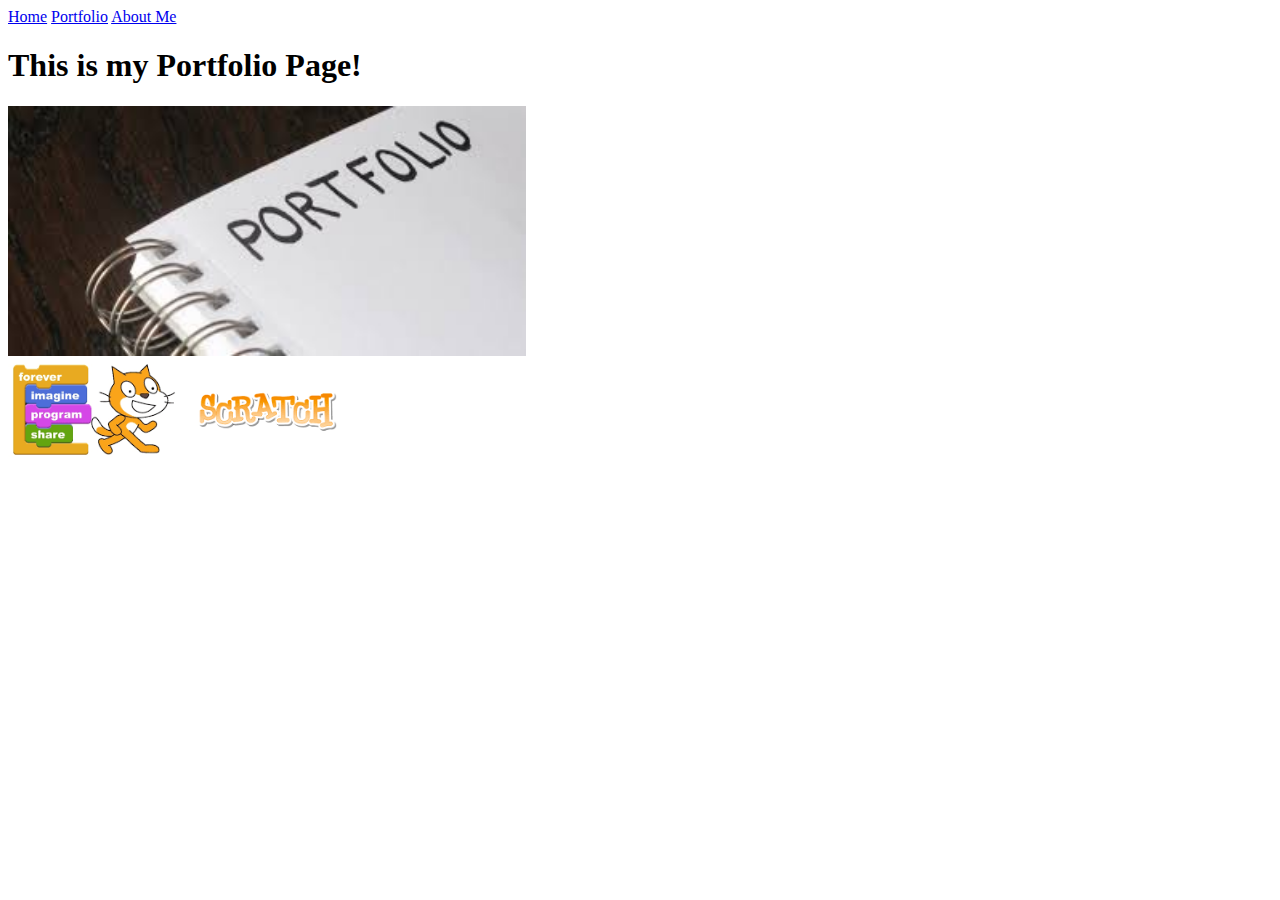
==== portfolio.html @ 3c1b4fb3 "Initial Upload" ====
<!doctype html>
<html lang="en">
<head>
<meta charset="utf-8">
<title>Portfolio</title>
</head>
<body>
<a href="index.html">Home</a>
<a href="portfolio.html">Portfolio</a>
<a href= "aboutme.html">About Me</a>
<h1>This is my Portfolio Page!</h1>
<img src="images/portfolio.jpg" height="250">
<br>
<a target="_blank" href="https://scratch.mit.edu">
<img src="images/scratchlogo.png" height="100">
</a>
</body>
</html>
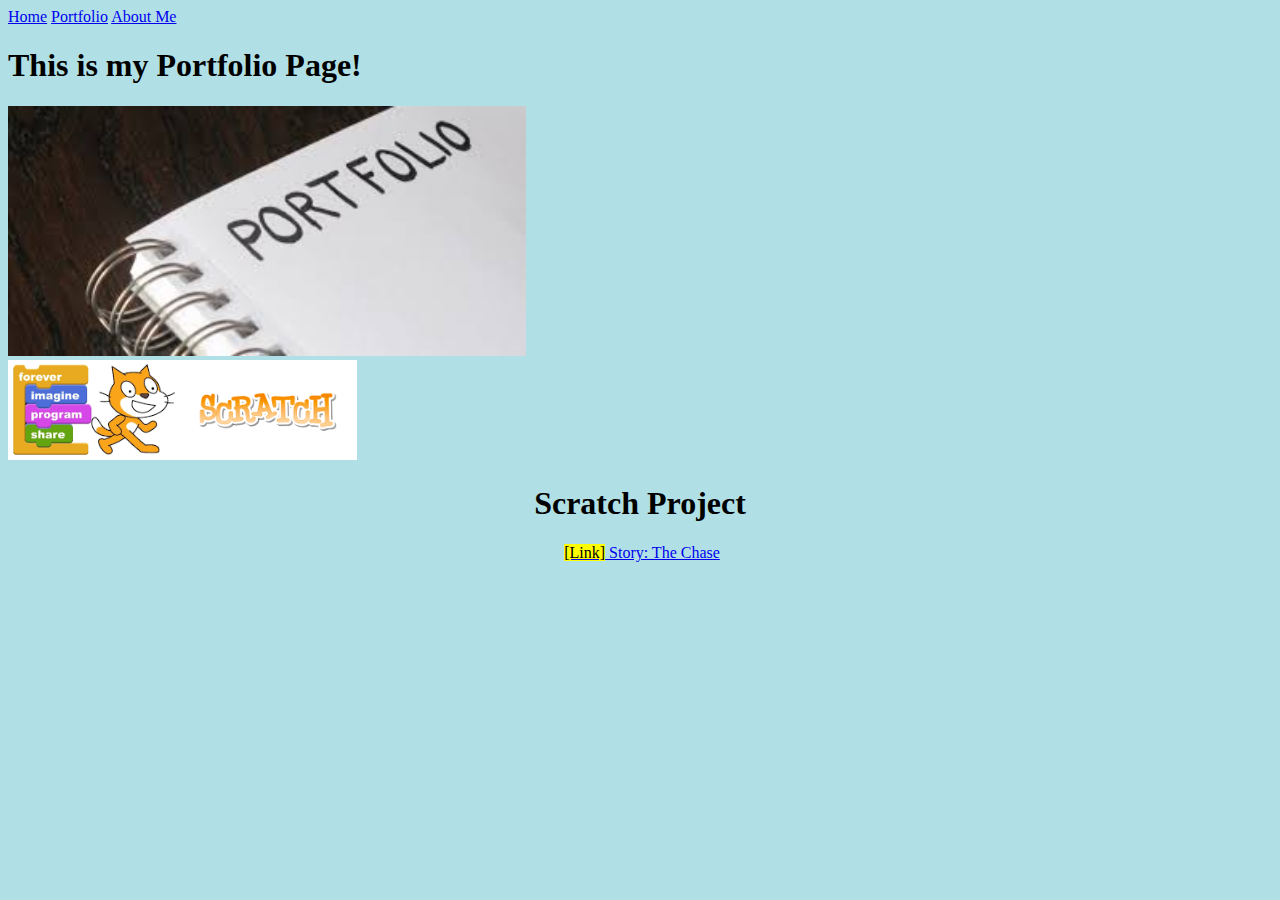
==== commit d72dd81b: "Added Project" ====
--- a/portfolio.html
+++ b/portfolio.html
@@ -4,6 +4,9 @@
 <meta charset="utf-8">
 <title>Portfolio</title>
 </head>
+<style>
+    body {background-color:powderblue;}
+</style>
 <body>
 <a href="index.html">Home</a>
 <a href="portfolio.html">Portfolio</a>
@@ -11,8 +14,11 @@
 <h1>This is my Portfolio Page!</h1>
 <img src="images/portfolio.jpg" height="250">
 <br>
-<a target="_blank" href="https://scratch.mit.edu">
+<a target="_blank" href="https://scratch.mit.edu"></a>
 <img src="images/scratchlogo.png" height="100">
+<h1 style="text-align:center;" >Scratch Project </h1>
+<div style="text-align: center;"><IMG SRC="image/Capture.PNG" ALT>
+<a href="https://scratch.mit.edu/projects/173451782/"><mark>[Link]</mark> Story: The Chase</a>
 </a>
 </body>
 </html>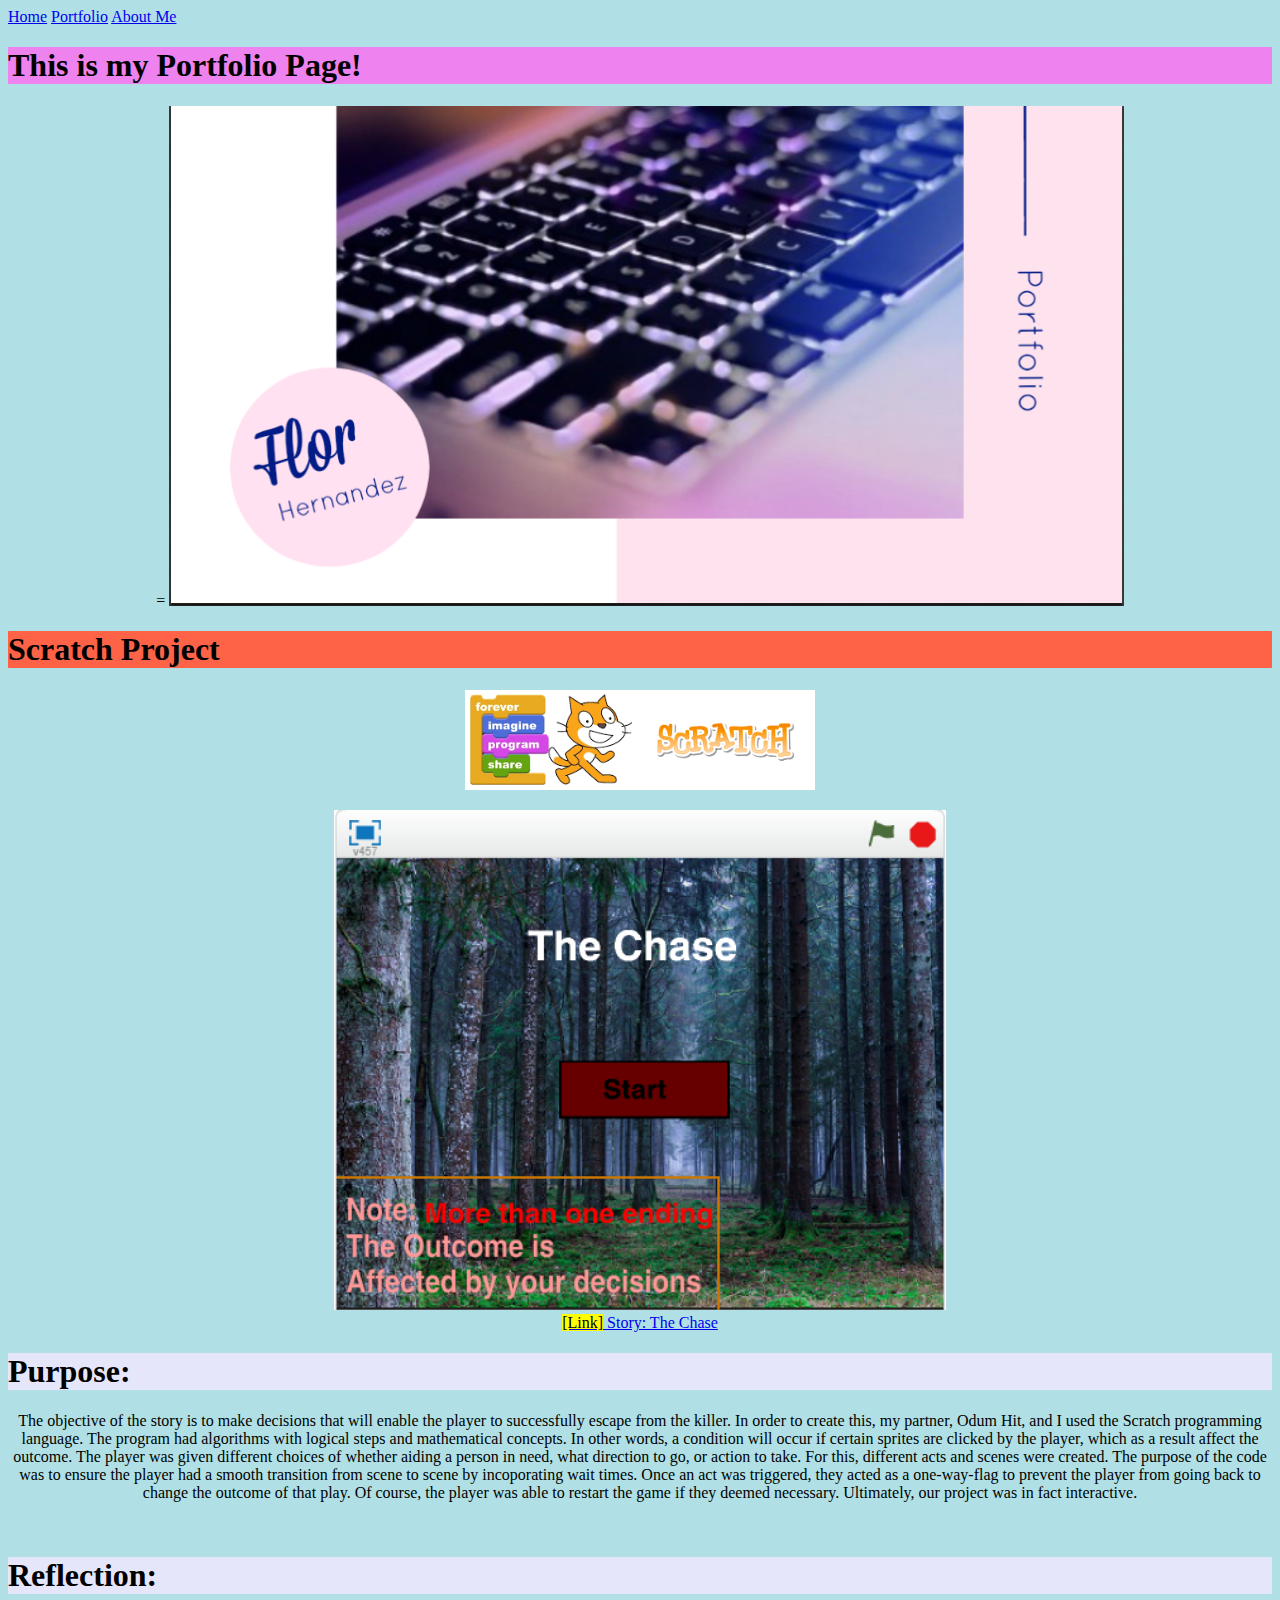
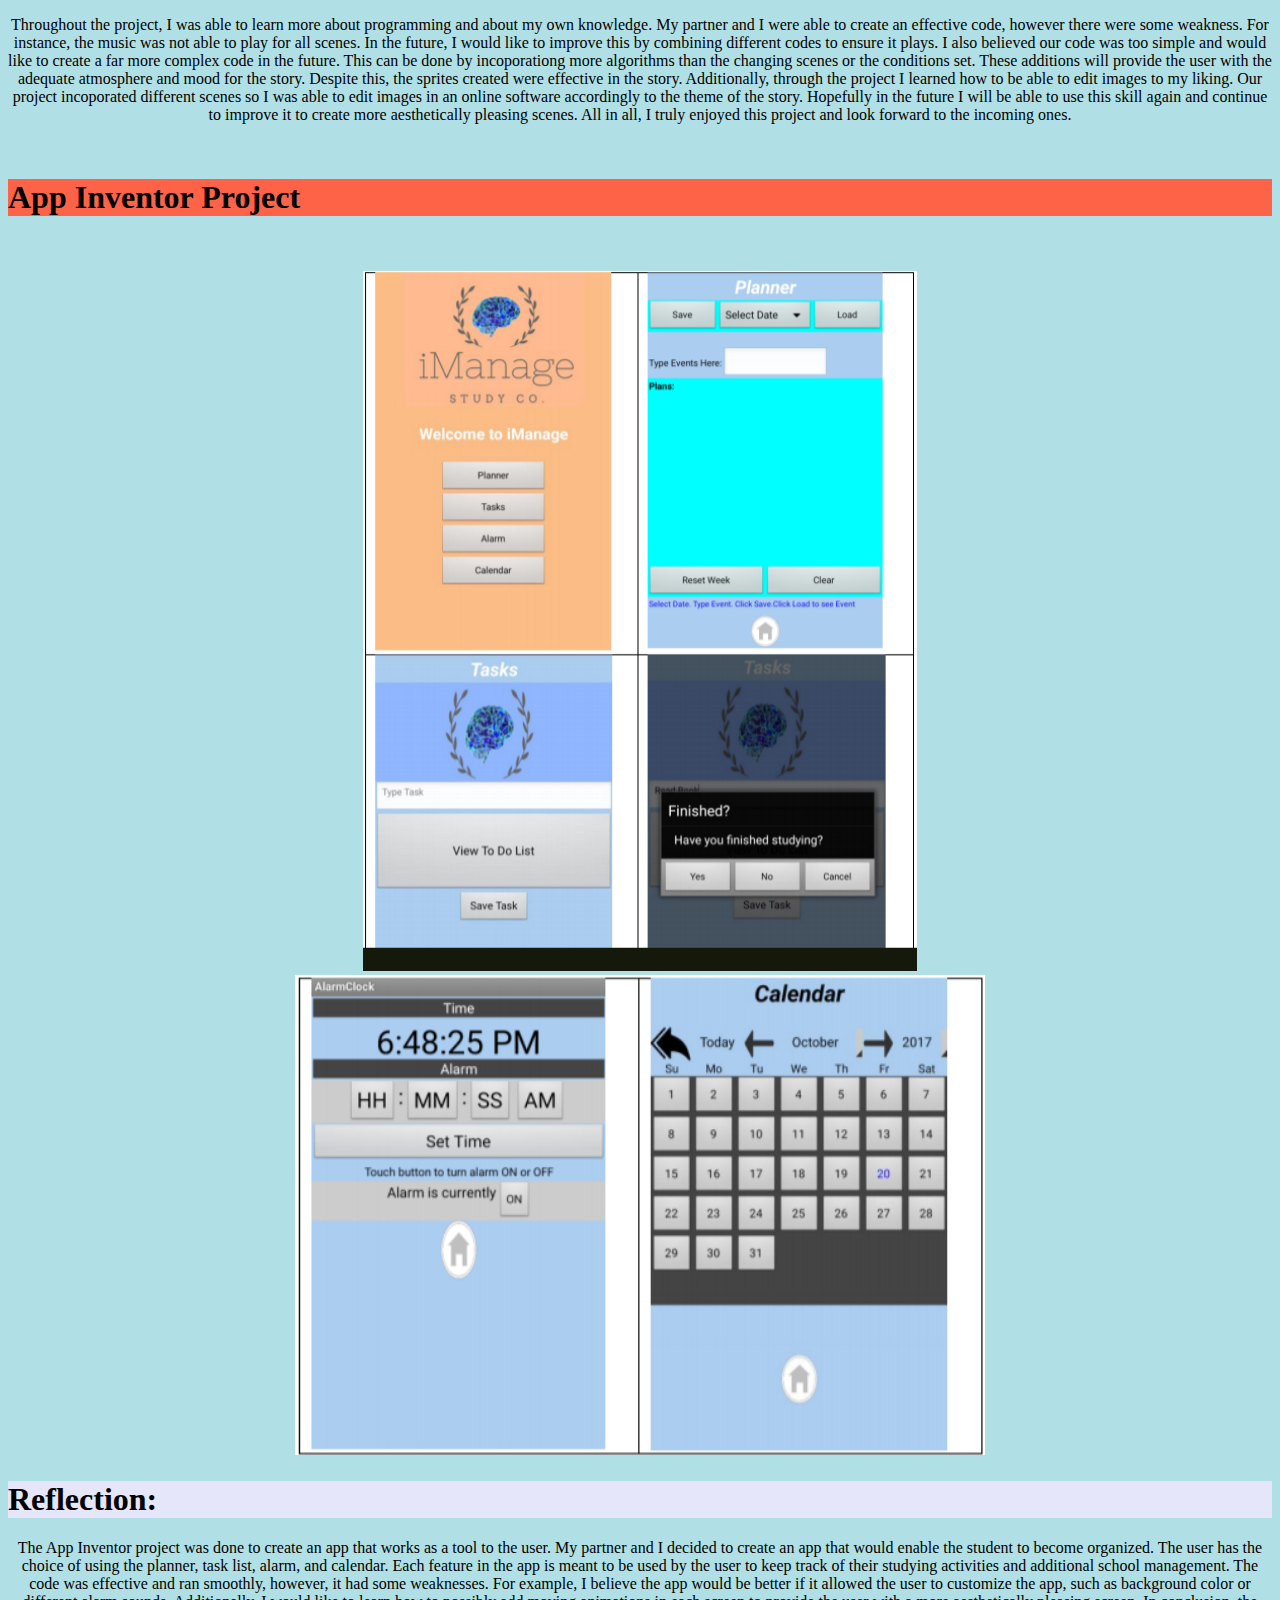
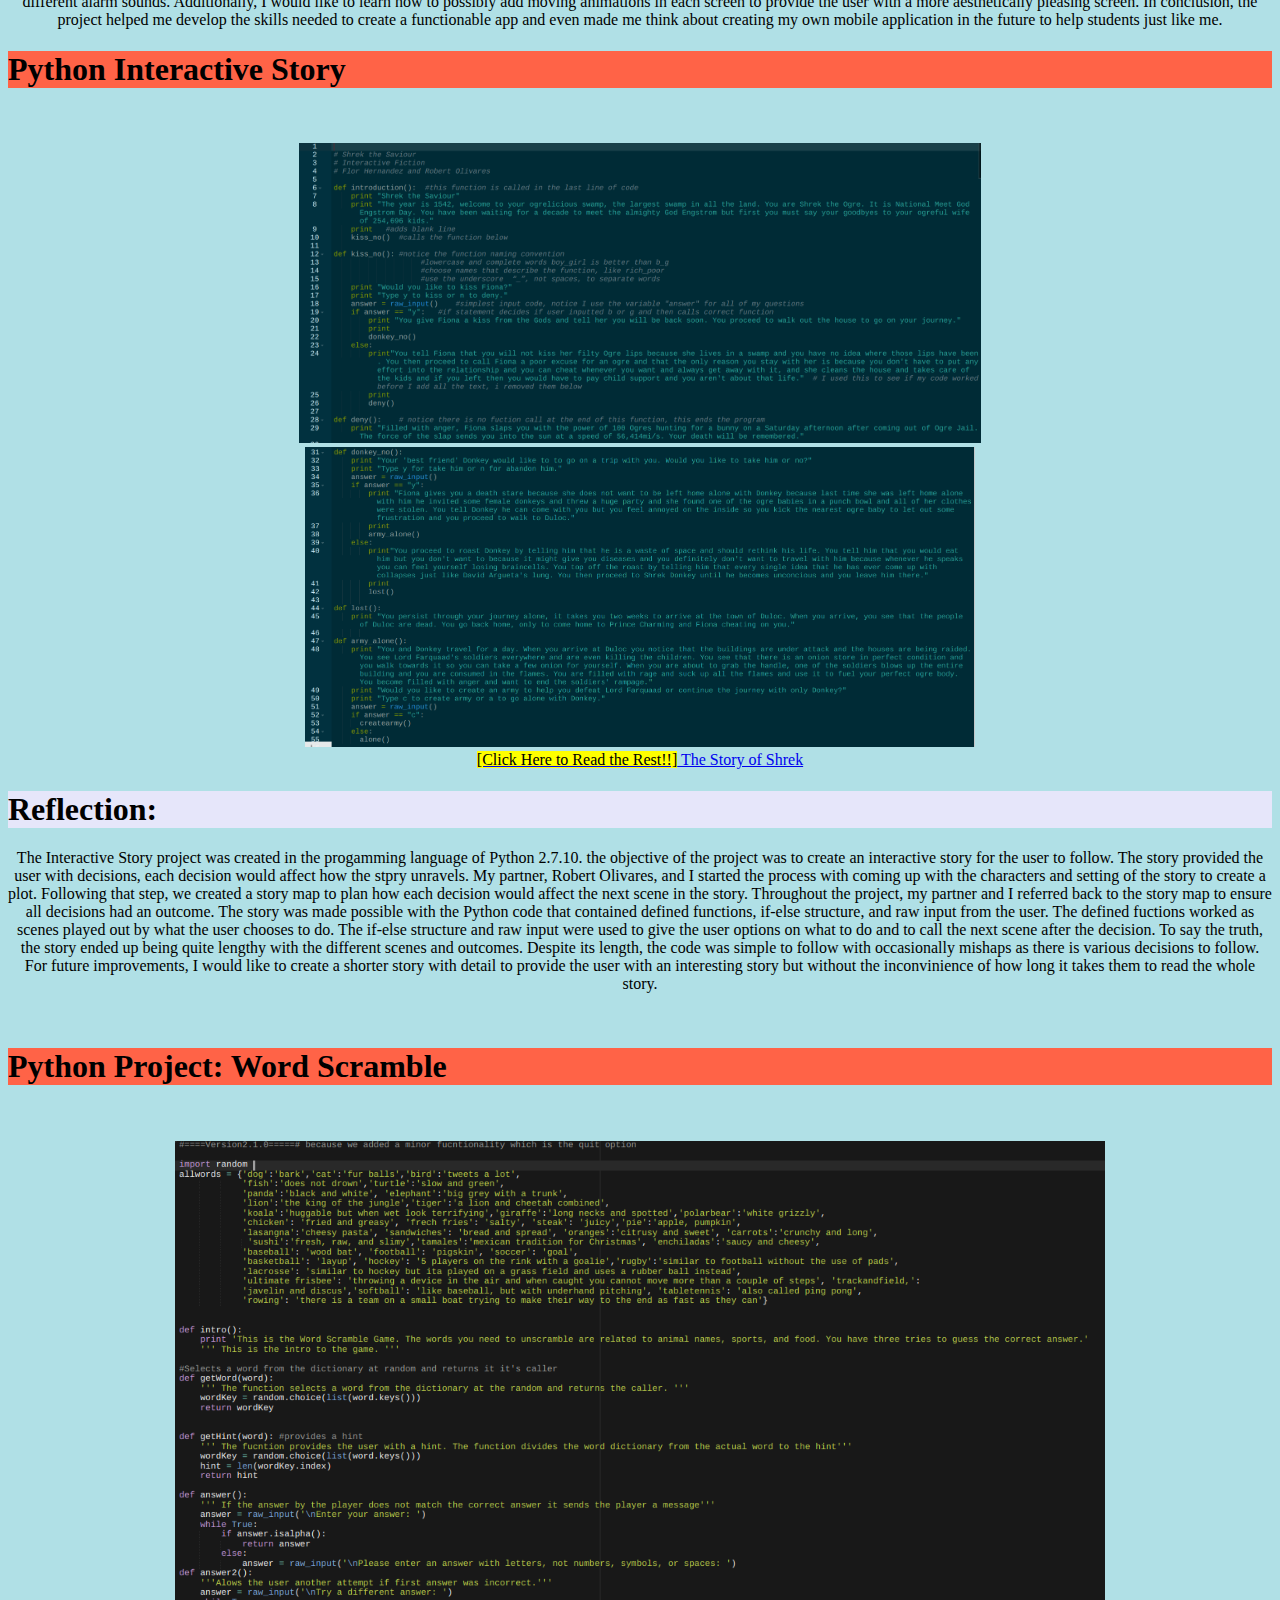
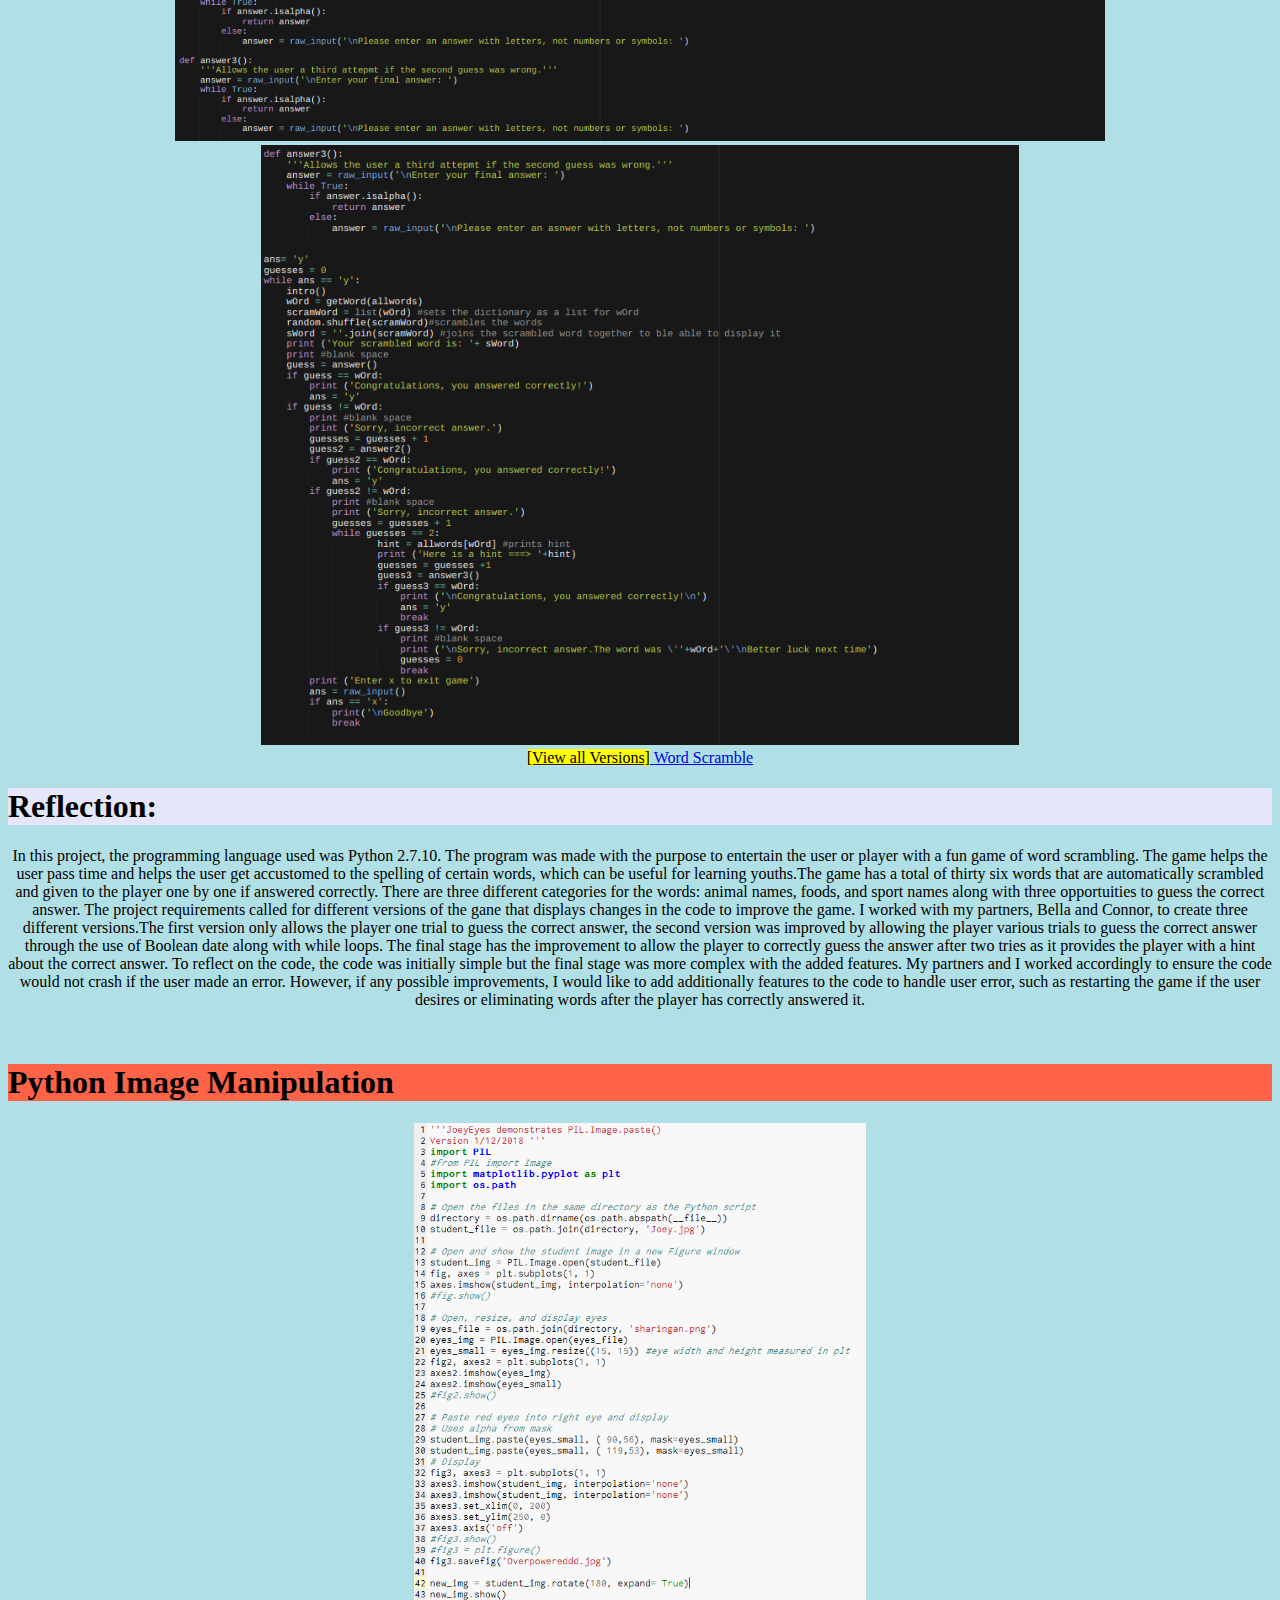
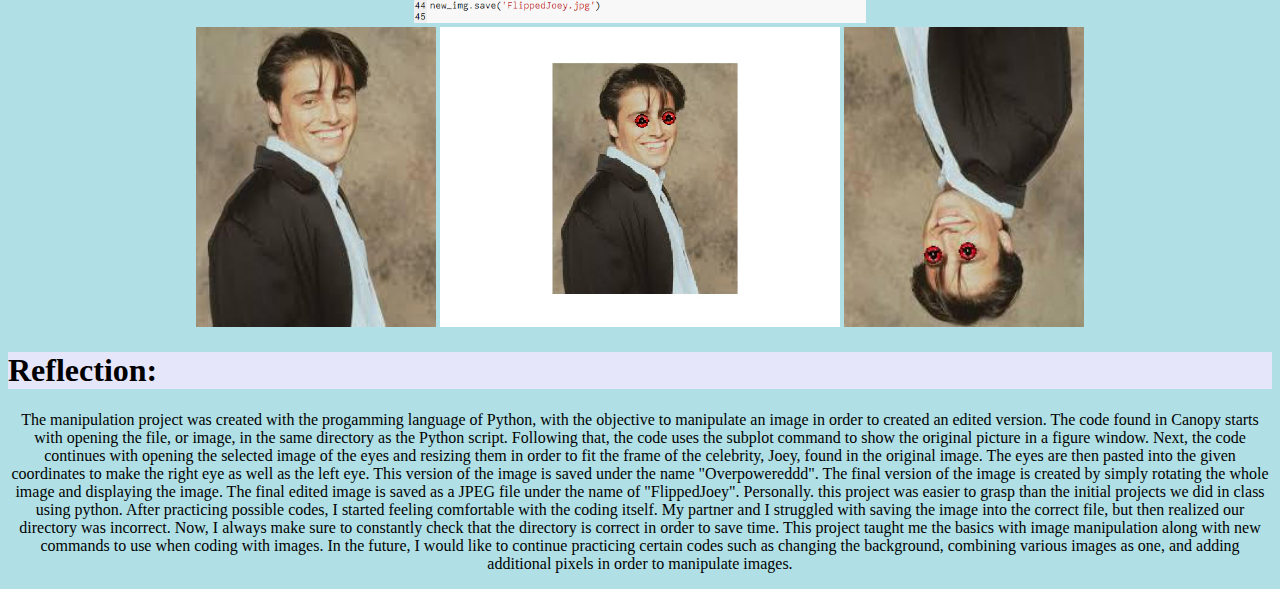
==== commit 810c26b3: "Add files via upload" ====
--- a/portfolio.html
+++ b/portfolio.html
@@ -11,14 +11,159 @@
 <a href="index.html">Home</a>
 <a href="portfolio.html">Portfolio</a>
 <a href= "aboutme.html">About Me</a>
-<h1>This is my Portfolio Page!</h1>
-<img src="images/portfolio.jpg" height="250">
+<h1  style="background-color:Violet" style="text-align:center;">This is my Portfolio Page!</h1>
+<p style="text-align:center;">=
+<img src="images/Port.PNG" height="500">
 <br>
 <a target="_blank" href="https://scratch.mit.edu"></a>
-<img src="images/scratchlogo.png" height="100">
-<h1 style="text-align:center;" >Scratch Project </h1>
-<div style="text-align: center;"><IMG SRC="image/Capture.PNG" ALT>
-<a href="https://scratch.mit.edu/projects/173451782/"><mark>[Link]</mark> Story: The Chase</a>
+
+<h1 style="background-color:Tomato" style="text-align:center;" >Scratch Project </h1>
+<p style="text-align:center;">
+<img src="images/scratchlogo.png" height="100"> 
+<br>
+<p style="text-align:center;" > <img 
+src="images/Capture.PNG" height="500"> 
+<br>
+<a style="text-align:center;"
+href="https://scratch.mit.edu/projects/173451782/">
+    <mark>[Link]</mark> Story: The Chase</a>
+<h1 style="background-color:Lavender" style="text-align:center;">Purpose: </h1>
+<p style="text-align:center;">  The objective of the story is to make decisions that 
+will enable the player to successfully escape from the killer. In order to create 
+this, my partner, Odum Hit, and I used the Scratch programming language. The program
+had algorithms with logical steps and mathematical concepts. In other words, a 
+condition will occur if certain sprites are clicked by the player, which as a result
+affect the outcome. The player was given different choices of whether aiding a person 
+in need, what direction to go, or action to take. For this, different acts and scenes
+were created. The purpose of the code was to ensure the player had a smooth transition
+from scene to scene by incoporating wait times. Once an act was triggered, they acted as a one-way-flag to 
+prevent the player from going back to change the outcome of that play. Of course, 
+the player was able to restart the game if they deemed necessary. Ultimately, our 
+project was in fact interactive. </p>
+<br>
+<h1 style="background-color:Lavender" style="text-align:center;">Reflection: </h1>
+
+<p style="text-align:center;">      Throughout the project, I was able to learn more about
+programming and about my own knowledge. My partner and I were able to create an effective 
+code, however there were some weakness. For instance, the music was not able to play 
+for all scenes. In the future, I would like to improve this by combining different 
+codes to ensure it plays. I also believed our code was too simple and would like to 
+create a far more complex code in the future. This can be done by incoporationg more 
+algorithms than the changing scenes or the conditions set. These additions will provide 
+the user with the adequate atmosphere and mood for the story. Despite this, the sprites
+created were effective in the story. Additionally, through the project I learned how
+to be able to edit images to my liking. Our project incoporated different scenes so
+I was able to edit images in an online software accordingly to the theme of the story.
+Hopefully in the future I will be able to use this skill again and continue to improve
+it to create more aesthetically pleasing scenes. All in all, I truly enjoyed this project 
+and look forward to the incoming ones. </p>
 </a>
+<br>
+<h1 style="background-color:Tomato" style="text-align:center;" > App Inventor Project  </h1>
+<br>
+<p style="text-align:center;" >
+<img src="/my_website/images/Screenshot 2018-01-16 at 10.07.25 PM.png" height="700"> 
+<br>
+<img src="/my_website/images/Screenshot 2018-01-16 at 10.12.53 PM.png" height="480"> 
+
+
+<h1 style="background-color:Lavender" style="text-align:center;">Reflection: </h1>
+
+<p style="text-align:center;"> The App Inventor project was done to create an app that works
+as a tool to the user. My partner and I decided to create an app that would enable the student
+to become organized. The user has the choice of using the planner, task list, alarm, and calendar. Each 
+feature in the app is meant to be used by the user to keep track of their studying activities and additional 
+school management. The code was effective and ran smoothly, however, it had some weaknesses. For example, I believe
+the app would be better if it allowed the user to customize the app, such as background color or different alarm 
+sounds. Additionally, I would like to learn how to possibly add moving animations in each screen to provide the user
+with a more aesthetically pleasing screen. In conclusion, the project helped me develop the skills needed to create a 
+functionable app and even made me think about creating my own mobile application in the future to help students just 
+like me. </P>
+
+<h1 style="background-color:Tomato" style="text-align:center;" > Python Interactive Story </h1>
+<br>
+<p style="text-align:center;" >
+<img src="/my_website/images/Screenshot 2018-01-16 at 10.20.30 PM.png" height="300"> 
+<img src="/my_website/images/Screenshot 2018-01-16 at 10.22.50 PM.png" height="300"> 
+<br>
+<a style="text-align:center;"
+href="https://repl.it/@Florhern/ShrekStory">
+    <mark>[Click Here to Read the Rest!!]</mark> The Story of Shrek</a>
+<h1 style="background-color:Lavender" style="text-align:center;">Reflection: </h1>
+
+<p style="text-align:center;">  The Interactive Story project was created in the progamming language 
+of Python 2.7.10. the objective of the project was to create an interactive story for the user
+to follow. The story provided the user with decisions, each decision would affect how the stpry unravels. 
+My partner, Robert Olivares, and I started the process with coming up with the characters and 
+setting of the story to create a plot. Following that step, we created a story map to plan how 
+each decision would affect the next scene in the story. Throughout the project, my partner and I 
+referred back to the story map to ensure all decisions had an outcome. The story was made possible
+with the Python code that contained defined functions, if-else structure, and raw input from the
+user. The defined fuctions worked as scenes played out by what the user chooses to do. The if-else
+structure and raw input were used to give the user options on what to do and to call the next 
+scene after the decision. To say the truth, the story ended up being quite lengthy with the different 
+scenes and outcomes. Despite its length, the code was simple to follow with occasionally mishaps 
+as there is various decisions to follow. For future improvements, I would like to create a shorter 
+story with detail to provide the user with an interesting story but without the inconvinience of 
+how long it takes them to read the whole story. 
+</p>
+<br>
+<h1 style="background-color:Tomato" style="text-align:center;" > Python Project: Word Scramble</h1>
+<br>
+<p style="text-align:center;" >
+<img src="/my_website/images/Screenshot 2018-01-16 at 10.42.55 PM.png" height="600"> 
+<br>
+<img src="/my_website/images/Screenshot 2018-01-16 at 10.43.19 PM.png" height="600"> 
+<br>
+<a style="text-align:center;"
+href="https://ide.c9.io/fishten/word-scrambler">
+    <mark>[View all Versions]</mark> Word Scramble</a>
+
+<h1 style="background-color:Lavender" style="text-align:center;">Reflection: </h1>
+<p style="text-align:center;"> In this project, the programming language used was Python 2.7.10. The program 
+was made with the purpose to entertain the user or player with a fun game of word scrambling. 
+The game helps the user pass time and helps the user get accustomed to the spelling of certain words, which can 
+be useful for learning youths.The game has a total of thirty six words that are automatically scrambled and 
+given to the player one by one if answered correctly. There are three different categories for the words:
+animal names, foods, and sport names along with three opportuities to guess the correct answer. The project
+requirements called for different versions of the gane that displays changes in the code to improve the 
+game. I worked with my partners, Bella and Connor, to create three different versions.The first version only 
+allows the player one trial to guess the correct answer, the second version was improved by allowing the player 
+various trials to guess the correct answer through the use of Boolean date along with while loops. The final stage 
+has the improvement to allow the player to correctly guess the answer after two tries as it provides the player 
+with a hint about the correct answer. To reflect on the code, the code was initially simple but the final stage was 
+more complex with the added features. My partners and I worked accordingly to ensure the code would not crash if 
+the user made an error. However, if any possible improvements, I would like to add additionally features to the 
+code to handle user error, such as restarting the game if the user desires or eliminating words after the player 
+has correctly answered it. 
+</p>
+<br>
+<h1 style="background-color:Tomato" style="text-align:center;" > Python Image Manipulation </h1>
+<p style="text-align:center;" >
+<img src="/my_website/images/CodePython.PNG" height="500">
+<br>
+<img src="/my_website/images/Joey.jpg" height="300"> 
+<img src="/my_website/images/Overpowereddd.jpg" height="300"> 
+<img src="/my_website/images/FlippedJoey.jpg" height="300"> 
+
+<br>
+<h1 style="background-color:Lavender" style="text-align:center;">Reflection: </h1>
+<p style="text-align:center;">  The manipulation project was created with the progamming language of 
+Python, with the objective to manipulate an image in order to created an edited version. The code found 
+in Canopy starts with opening the file, or image, in the same directory as the Python script. Following
+that, the code uses the subplot command to show the original picture in a figure window. Next, the code 
+continues with opening the selected image of the eyes and resizing them in order to fit the frame of
+the celebrity, Joey, found in the original image. The eyes are then pasted into the given coordinates 
+to make the right eye as well as the left eye. This version of the image is saved under the name
+"Overpowereddd". The final version of the image is created by simply rotating the whole image and displaying 
+the image. The final edited image is saved as a JPEG file under the name of "FlippedJoey". Personally. this 
+project was easier to grasp than the initial projects we did in class using python. After practicing
+possible codes, I started feeling comfortable with the coding itself. My partner and I struggled 
+with saving the image into the correct file, but then realized our directory was incorrect. Now, I always
+make sure to constantly check that the directory is correct in order to save time. This project taught me the 
+basics with image manipulation along with new commands to use when coding with images. In the future, I would like 
+to continue practicing certain codes such as changing the background, combining various images as one, and 
+adding additional pixels in order to manipulate images. 
+</p>
 </body>
 </html>